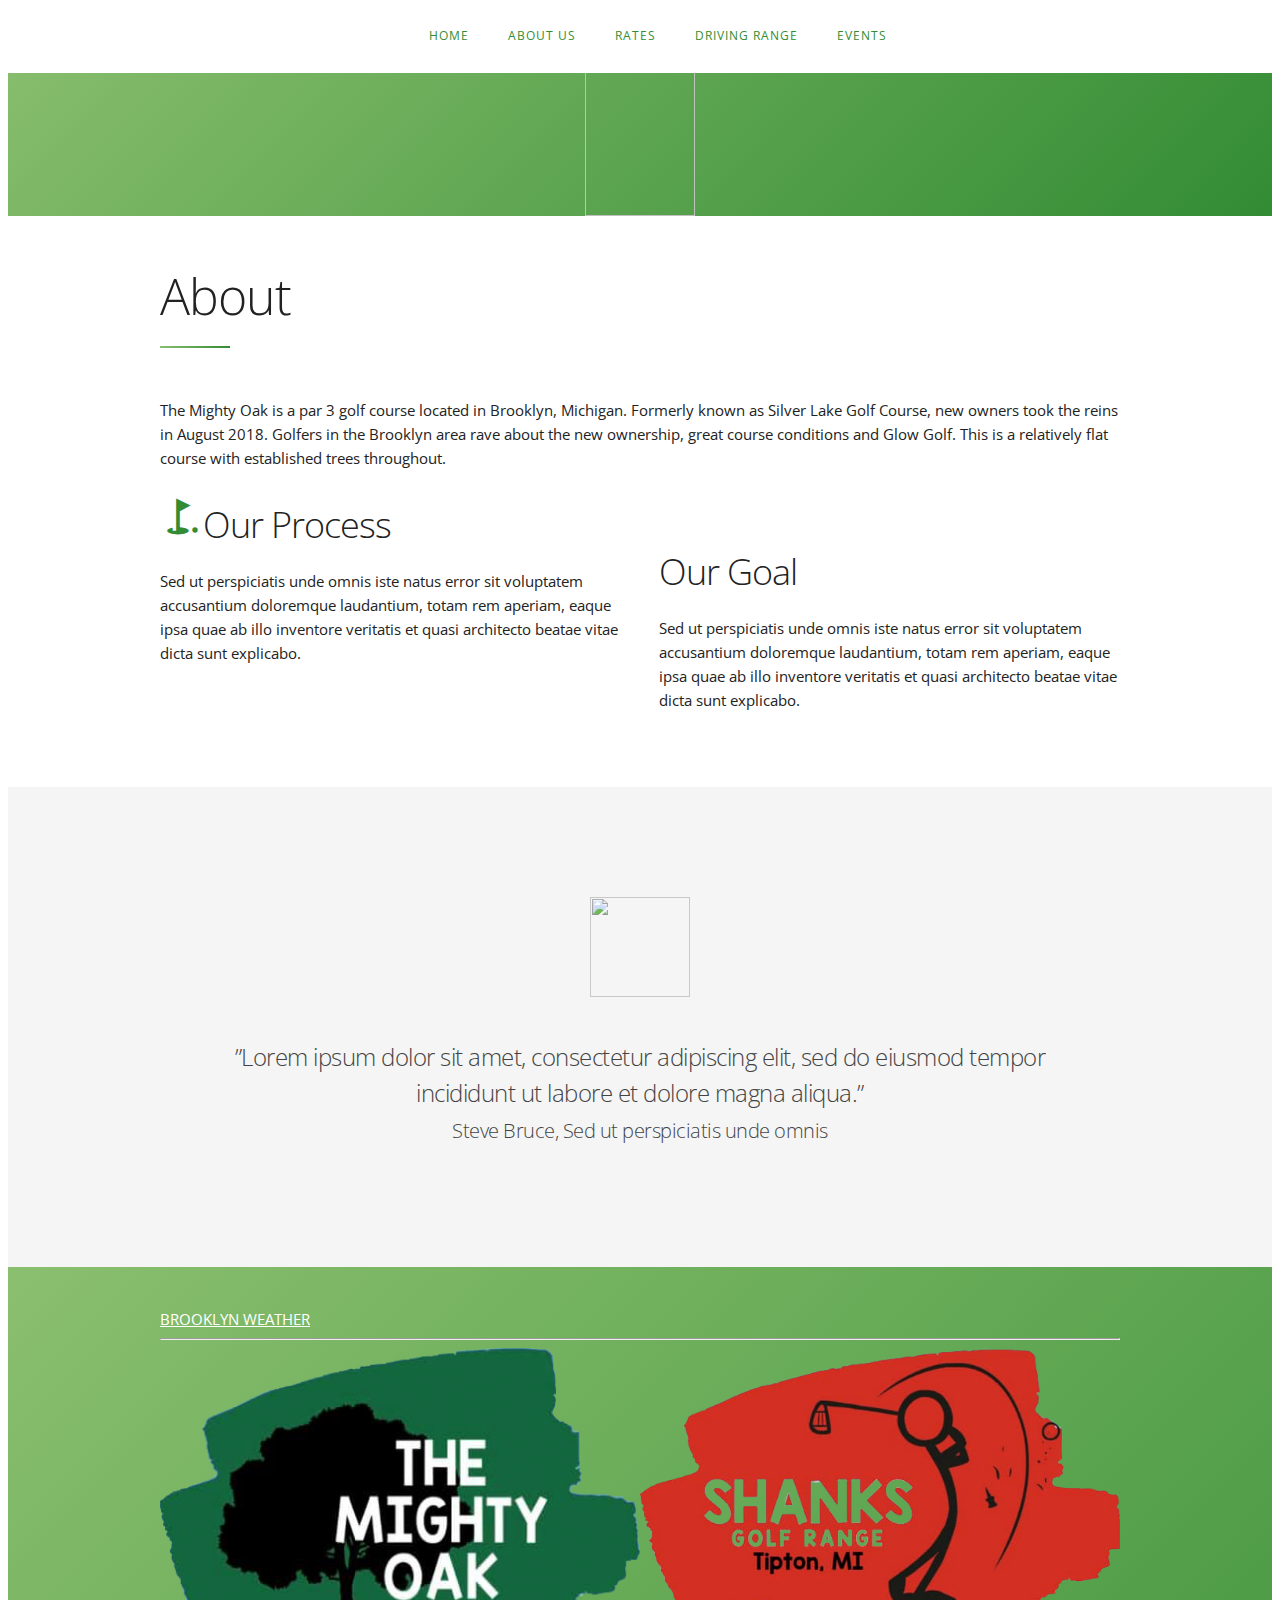
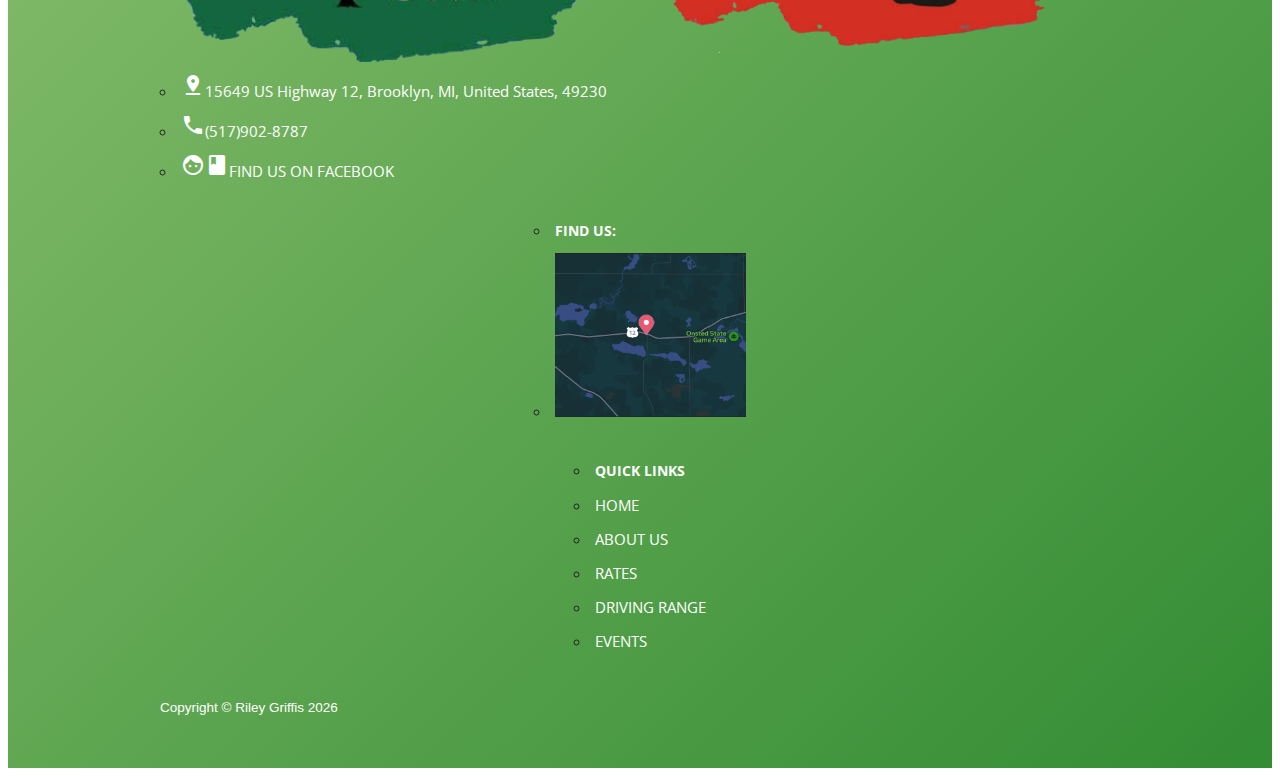
==== about-us.html @ 32f9f984 "Initial commit" ====
<!DOCTYPE html>
<html lang="en">
<head>
    <link rel="icon" 
    type="image/png" 
    href="">
    <meta charset="UTF-8" />
    <meta http-equiv="X-UA-Compatible" content="IE=edge" />
    <meta name="viewport" content="width=device-width, initial-scale=1.0, maximum-scale=1.0" />
    <meta name="description" content="">
    <meta name="robots" content="index,follow">
    <title>Mighty Oak Golf Course</title>
 

    <link rel="profile" href="https://gmpg.org/xfn/11" />
  
    <link rel='dns-prefetch' href='//fonts.googleapis.com' />
    <link rel='dns-prefetch' href='//s.w.org' />
    <link href='https://fonts.gstatic.com' crossorigin rel='preconnect' />
  
  

  
 

  <link href="https://fonts.googleapis.com/css2?family=Raleway:wght@400&display=swap" rel="stylesheet">
  <link rel='stylesheet' id='foundation-icons-css'  href='https://cdnjs.cloudflare.com/ajax/libs/foundicons/3.0.0/foundation-icons.css?ver=2.4.2.2' media='all' />

  <link rel="stylesheet" href="https://fonts.googleapis.com/icon?family=Material+Icons">
  

<!-- jQuery -->
<script src="https://ajax.googleapis.com/ajax/libs/jquery/3.5.1/jquery.min.js"></script>

<!-- Bootstrap JS -->
<link href="https://cdn.jsdelivr.net/npm/bootstrap@5.2.1/dist/css/bootstrap.min.css" rel="stylesheet" integrity="sha384-iYQeCzEYFbKjA/T2uDLTpkwGzCiq6soy8tYaI1GyVh/UjpbCx/TYkiZhlZB6+fzT" crossorigin="anonymous">
<script defer src="https://cdn.jsdelivr.net/npm/bootstrap@5.2.1/dist/js/bootstrap.bundle.min.js" integrity="sha384-u1OknCvxWvY5kfmNBILK2hRnQC3Pr17a+RTT6rIHI7NnikvbZlHgTPOOmMi466C8" crossorigin="anonymous"></script>


<!--My Styles-->
<link rel="stylesheet" href="CSS/mainStyle.css">
<link rel="stylesheet" href="CSS/hero-img.css">







<style>
  html {
  scroll-behavior: smooth;
}
</style>


</head>
<body>
  
<!-- Header Section
–––––––––––––––––––––––––––––––––––––––––––––––––– -->

<header id="header">
    <div class="main_nav sticky">
      <div class="container">
        <div class="mobile-toggle"> <span></span> <span></span> <span></span> </div>
        <nav>
          <ul>
            <li><a href="/index.html">Home</a></li>
            <li><a href="/about-us.html">About Us</a></li>
            <li><a href="/rates.html">Rates</a></li>
            <li><a href="/driving-range.html">Driving Range</a></li>
            <li><a href="/events.html">Events</a></li>
          </ul>
        </nav>
      </div>
    </div>






<!--------------------Video Section--------------------------->
<section class="hero-section position-relative">
    <img class="desktop-img"src="https://s3.amazonaws.com/rileyg.me/MightyOak/Images/png/cover-ai.png"></img>
   <img class="mobile-img" src="https://s3.amazonaws.com/rileyg.me/MightyOak/Images/png/courseSQ.png"></img>
    <div class="overlay position-absolute d-flex align-items-center justify-content-center font-weight-bold text-white h2 mb-0">
           
        <div class="title">

            <div><span class="typcn typcn-heart-outline icon heading"></span></div>
            <div class="smallsep heading"></div>
 </div>
    </div>

  </section>

 </header>
    

  
<!-- About Section
–––––––––––––––––––––––––––––––––––––––––––––––––– -->  
  
<section id="about">
  <div class="container">
    <div class="row">
      <h1>About</h1>
      <div class="block"></div>
      <p>The Mighty Oak is a par 3 golf course located in Brooklyn, Michigan. Formerly known as Silver Lake Golf Course, new owners took the reins in August 2018. Golfers in the Brooklyn area rave about the new ownership, great course conditions and Glow Golf. This is a relatively flat course with established trees throughout. </p>
    </div>
    <div class="row">
      <div class="six columns">
        <h3><i class="material-icons about-icon">golf_course</i>Our Process</h3>
        <p>Sed ut perspiciatis unde omnis iste natus error sit voluptatem accusantium doloremque laudantium, totam rem aperiam, eaque ipsa quae ab illo inventore veritatis et quasi architecto beatae vitae dicta sunt explicabo.</p>
      </div>
      <div class="six columns">
        <h3><i class="material-icons about-icon">sports_golf</i>Our Goal</h3>
        <p>Sed ut perspiciatis unde omnis iste natus error sit voluptatem accusantium doloremque laudantium, totam rem aperiam, eaque ipsa quae ab illo inventore veritatis et quasi architecto beatae vitae dicta sunt explicabo.</p>
      </div>

    </div>
  </div>
</section>
  
  <!-- Testimonials Section
  –––––––––––––––––––––––––––––––––––––––––––––––––– -->  
  
  <section id="testimonial">
    <div class="container">
      <div class="quoteLoop">
        <blockquote class="quote"> <img src="http://placehold.it/100x100" width="100" height="100" alt=""/>
          <h5>&nbsp;<br>
            &rdquo;Lorem ipsum dolor sit amet, consectetur adipiscing elit, sed do eiusmod tempor incididunt ut labore et dolore magna aliqua.&rdquo;<br>
            <small>Steve Bruce, Sed ut perspiciatis unde omnis</small></h5>
        </blockquote>
        <blockquote class="quote"> <img src="http://placehold.it/100x100" width="100" height="100" alt=""/>
          <h5>&nbsp;<br>
            &ldquo;Sed ut perspiciatis unde omnis iste natus error sit voluptatem accusantium doloremque laudantium, totam rem aperiam.&rdquo;<br>
            <small>Tom Jones, Sed ut perspiciatis unde omnis</small></h5>
        </blockquote>
      </div>
    </div>
  </section>
  

  
  <!-- Footer Section
  –––––––––––––––––––––––––––––––––––––––––––––––––– -->  
  
  <footer>
    <div class="container">
        <div class="row">
            <section id="custom_html-6" class="widget_text widget widget_custom_html"><div class="widget_text widget-wrap">
                <div class="textwidget custom-html-widget"><a class="weatherwidget-io" href="https://forecast7.com/en/42d11n84d21/49230/?unit=us" data-label_1="BROOKLYN" data-label_2="WEATHER" data-theme="original" >BROOKLYN WEATHER</a>
                    <script>
                    !function(d,s,id){var js,fjs=d.getElementsByTagName(s)[0];if(!d.getElementById(id)){js=d.createElement(s);js.id=id;js.src='https://weatherwidget.io/js/widget.min.js';fjs.parentNode.insertBefore(js,fjs);}}(document,'script','weatherwidget-io-js');
                    </script></div></div></section>
    
        </div>
        <hr>

      <div class="row">
        <div class="col-md-4 footer-column">
            <ul class="nav flex-column">
              <li class="nav-item logo-wrapper">
                <img class="footer-title" src="/Images/png/logo.png"></img>
                <img class="footer-title" src="/Images/png/Shanks-Logo.png"></img>
              </li>
              <li class="nav-item">
                <a class="footer-link" href="https://www.google.com/maps/place/The+Mighty+Oak+Par+3+Course+%26+Range/@42.0493101,-84.3012556,17z/data=!3m1!4b1!4m6!3m5!1s0x883d1f2924497d57:0xa40d5996869b6532!8m2!3d42.0493061!4d-84.2986753!16s%2Fg%2F11f8f_r0b6?entry=ttu"><i class="material-icons">pin_drop</i>15649 US Highway 12, Brooklyn, MI, United States, 49230</a>
              </li>
              <li class="nav-item">
                <a class="footer-link tel" href="tel:(517)902-8787"><i class="material-icons">call</i>(517)902-8787</a>
              </li>
              <li class="nav-item">
                <a class="footer-link" href="https://www.facebook.com/themightyoakpar3"> <i class="material-icons">facebook</i>FIND US ON FACEBOOK</a>
              </li>
            </ul>
          </div>
        <div class="col-md-4 footer-column">
          <ul class="nav flex-column">
            <li class="nav-item">
              <span class="footer-title">Find Us:</span>
            </li>
            <li class="nav-item">
                <a href="https://www.google.com/maps/place/The+Mighty+Oak+Par+3+Course+%26+Range/@42.0493101,-84.3012556,17z/data=!3m1!4b1!4m6!3m5!1s0x883d1f2924497d57:0xa40d5996869b6532!8m2!3d42.0493061!4d-84.2986753!16s%2Fg%2F11f8f_r0b6?entry=ttu" target="blank"><img class="footer-img" src="/Images/mapSQ.png"></img></a>
              </li>
            
          </ul>
        </div>
        <div class="col-md-4 footer-column">
          <ul class="nav flex-column">
            <li class="nav-item">
              <span class="footer-title">QUICK LINKS</span>
            </li>
            <li class="nav-item">
              <a class="footer-link" href="/index.html">HOME</a>
            </li>
            <li class="nav-item">
                <a class="footer-link" href="/index.html">ABOUT US</a>
            </li>
            <li class="nav-item">
                <a class="footer-link" href="/index.html">RATES</a>
            </li>

            <li class="nav-item">
                <a class="footer-link" href="/index.html">DRIVING RANGE</a>
            </li>
            <li class="nav-item">
                <a class="footer-link" href="/index.html">EVENTS</a>
            </li>
          </ul>
        </div>

      </div>
  
      <div class="text-center"><span class="copyright quick-links">Copyright &copy; Riley Griffis <script>document.write(new Date().getFullYear())</script>
      </span></div>

    </div>
  </footer>













<!-- jQuery -->
<script src="https://ajax.googleapis.com/ajax/libs/jquery/3.5.1/jquery.min.js"></script>

<!-- Bootstrap JS -->
<script defer src="https://cdn.jsdelivr.net/npm/bootstrap@5.2.1/dist/js/bootstrap.bundle.min.js" integrity="sha384-u1OknCvxWvY5kfmNBILK2hRnQC3Pr17a+RTT6rIHI7NnikvbZlHgTPOOmMi466C8" crossorigin="anonymous"></script>


 <script src="JS/mainScript.js"></script>
</body>
</html>
---- CSS/mainStyle.css ----
@import url("https://fonts.googleapis.com/css?family=Open+Sans:400,300");

/* Base Styles
********************************************************************* */
html {
	font-size: 62.5%;
}
body {
	font-size: 1.5em;
	line-height: 1.6;
	font-weight: 400;
	font-family: 'Open Sans', Helvetica, Arial, sans-serif;
	color: #222;
}


/* RESET RULES & HELPER CLASSES
–––––––––––––––––––––––––––––––––––––––––––––––––– */

  
  .cover {
    background-repeat: no-repeat;
    background-position: center;
    background-size: cover;
  }
  
  .overlay {
    top: 0;
    left: 0;
    right: 0;
    bottom: 0;
    background: var(--overlay);
  }
  
  .btn-outline-success {
    color: var(--green);
  }
  
  .btn-outline-success:hover,
  .btn-outline-success:not(:disabled):not(.disabled):active {
    background: var(--green);
  }
  
  .btn-outline-success,
  .btn-outline-success:hover,
  .btn-outline-success:not(:disabled):not(.disabled):active {
    border-color: var(--green);
  }


  .hero-section video {
    /*position: absolute;
    top: 0;
    left: 0;*/
    width: 100%;
    height: 100%;
    object-fit: cover;
  }
  
  .hero-section svg {
    bottom: 0;
    left: 0;
    height: 30vh;
  }
/* Grid
********************************************************************* */  
.container {
	position: relative;
	width: 100%;
	max-width: 960px;
	margin: 0 auto;
	padding: 0 20px;
	box-sizing: border-box;
}
.column, .columns {
	width: 100%;
	float: left;
	box-sizing: border-box;
}

/* For devices larger than 400px */
@media (min-width: 400px) {
.container {
	width: 85%;
	padding: 0;
}
}

/* For devices larger than 550px */
@media (min-width: 550px) {
.container {
	width: 80%;
}
.column,  .columns {
	margin-left: 4%;
}
.column:first-child,  .columns:first-child {
	margin-left: 0;
}
.one.column,  .one.columns {
	width: 4.66666666667%;
}
.two.columns {
	width: 13.3333333333%;
}
.three.columns {
	width: 22%;
}
.four.columns {
	width: 30.6666666667%;
}
.five.columns {
	width: 39.3333333333%;
}
.six.columns {
	width: 48%;
}
.seven.columns {
	width: 56.6666666667%;
}
.eight.columns {
	width: 65.3333333333%;
}
.nine.columns {
	width: 74.0%;
}
.ten.columns {
	width: 82.6666666667%;
}
.eleven.columns {
	width: 91.3333333333%;
}
.twelve.columns {
	width: 100%;
	margin-left: 0;
}
.one-third.column {
	width: 30.6666666667%;
}
.two-thirds.column {
	width: 65.3333333333%;
}
.one-half.column {
	width: 48%;
}
/* Offsets */
.offset-by-one.column,  .offset-by-one.columns {
	margin-left: 8.66666666667%;
}
.offset-by-two.column,  .offset-by-two.columns {
	margin-left: 17.3333333333%;
}
.offset-by-three.column,  .offset-by-three.columns {
	margin-left: 26%;
}
.offset-by-four.column,  .offset-by-four.columns {
	margin-left: 34.6666666667%;
}
.offset-by-five.column,  .offset-by-five.columns {
	margin-left: 43.3333333333%;
}
.offset-by-six.column,  .offset-by-six.columns {
	margin-left: 52%;
}
.offset-by-seven.column,  .offset-by-seven.columns {
	margin-left: 60.6666666667%;
}
.offset-by-eight.column,  .offset-by-eight.columns {
	margin-left: 69.3333333333%;
}
.offset-by-nine.column,  .offset-by-nine.columns {
	margin-left: 78.0%;
}
.offset-by-ten.column,  .offset-by-ten.columns {
	margin-left: 86.6666666667%;
}
.offset-by-eleven.column,  .offset-by-eleven.columns {
	margin-left: 95.3333333333%;
}
.offset-by-one-third.column,  .offset-by-one-third.columns {
	margin-left: 34.6666666667%;
}
.offset-by-two-thirds.column,  .offset-by-two-thirds.columns {
	margin-left: 69.3333333333%;
}
.offset-by-one-half.column,  .offset-by-one-half.columns {
	margin-left: 52%;
}
}
/* Typography
********************************************************************* */
h1, h2, h3, h4, h5, h6 {
	margin-top: 0;
	margin-bottom: 2rem;
	font-weight: 300;
}
h1 {
	font-size: 4.0rem;
	line-height: 1.2;
	letter-spacing: -.1rem;
}
h2 {
	font-size: 3.6rem;
	line-height: 1.25;
	letter-spacing: -.1rem;
}
h3 {
	font-size: 3.0rem;
	line-height: 1.3;
	letter-spacing: -.1rem;
}
h4 {
	font-size: 2.4rem;
	line-height: 1.35;
	letter-spacing: -.08rem;
}
h5 {
	font-size: 1.8rem;
	line-height: 1.5;
	letter-spacing: -.05rem;
}
h6 {
	font-size: 1.5rem;
	line-height: 1.6;
	letter-spacing: 0;
}

/* Larger than phablet */
@media (min-width: 550px) {
h1 {
	font-size: 5.0rem;
}
h2 {
	font-size: 4.2rem;
}
h3 {
	font-size: 3.6rem;
}
h4 {
	font-size: 3.0rem;
}
h5 {
	font-size: 2.4rem;
}
h6 {
	font-size: 1.5rem;
}
}
p {
	margin-top: 0;
}
/* Links
********************************************************************* */
a {
	color: #328c33;
}
a:hover {
	color: #0FA0CE;
}
/* Header Section
********************************************************************* */


header {
	display: -webkit-box;
	display: -webkit-flex;
	display: -ms-flexbox;
	display: flex;
	-webkit-box-pack: center;
	-webkit-justify-content: center;
	-ms-flex-pack: center;
	justify-content: center;
 width: 100%;
	height: 100vh;
    background: #8abf6f;
    background: -moz-linear-gradient(-45deg, #8abf6f 0%, #328c33 100%);
    background: -webkit-linear-gradient(-45deg, #8abf6f 0%, #328c33 100%);
    background: linear-gradient(135deg, #8abf6f 0%, #328c33 100%);
    filter: progid:DXImageTransform.Microsoft.gradient( startColorstr='#8abf6f', endColorstr='#328c33', GradientType=1 );
}
.title {
	-webkit-align-self: center;
	-ms-flex-item-align: center;
	align-self: center;
	padding: 2rem;
	max-width: 960px;
	text-align: center;
}
.title .smallsep {
	background: #fff;
	height: 2px;
	width: 70px;
	margin: auto;
	margin-top: 30px;
	margin-bottom: 30px;
}
.title h1 {
	font-size: 80px;
	font-weight: 300;
	text-transform: uppercase;
	line-height: 0.85;
	margin-bottom: 28px;
	margin: 0;
	padding: 0;
	color: #FFFFFF;
}
.title h2 {
	color: #FFFFFF;
	font-size: 16px;
	font-weight: 400;
	text-transform: uppercase;
	letter-spacing: 5px;
	margin-top: 50px;
}

@media only screen and (max-height: 700px) {
.title h1 {
	font-size: 80px;
}
}
.title p {
	max-width: 600px;
	margin: 0 auto;
	line-height: 150%;
}

@media only screen and (max-width: 500px) {
.title h1 {
	font-size: 65px;
}
}
.title .icon {
	color: #FFFFFF;
	font-size: 50px;
}
.main_nav {
	position: fixed;
	top: 0px;
	max-height: 50px;
	z-index: 999;
	width: 100%;
	padding-top: 17px;
	background: none;
	overflow: hidden;
	-webkit-transition: all 0.3s;
	transition: all 0.3s;
	opacity: 0;
	top: -100px;
	padding-bottom: 6px;
}

@media only screen and (max-width: 766px) {
.main_nav {
	padding-top: 10px;
}
}
.open-nav {
	max-height: 400px !important;
}
.sticky {
	background-color: #ffffff;
	opacity: 1;
	top: 0px;
}
nav {
	width: 100%;
	margin-top: 5px;
}

@media only screen and (max-width: 766px) {
nav {
	width: 100%;
}
}
nav ul {
	list-style: none;
	overflow: hidden;
	text-align: center;
}

@media only screen and (max-width: 766px) {
nav ul {
	padding-top: 0px;
	margin-bottom: 22px;
	text-align: center;
	width: 100%;
}
}
nav ul li {
	display: inline-block;
	margin-left: 35px;
	line-height: 1.5;
	letter-spacing: 1px;
}

@media only screen and (max-width: 766px) {
nav ul li {
	width: 100%;
	padding: 7px 0;
	margin: 0;
}
nav ul li:first-child {
	margin-top: 70px;
}
}
nav ul a {
	text-transform: uppercase;
	font-size: 12px;
	text-decoration: none;
}
nav ul a:hover {
	color: #CFCFCF;
}
.mobile-toggle {
	display: none;
	cursor: pointer;
	font-size: 20px;
	position: absolute;
	right: 22px;
	top: 0;
	width: 30px;
}

@media only screen and (max-width: 766px) {
.mobile-toggle {
	display: block;
}
}
.mobile-toggle span {
	width: 30px;
	height: 4px;
	margin-bottom: 6px;
	background: #000000;
	display: block;
}
.scroll-down {
	position: absolute;
	left: 50%;
	bottom: 5vh;
	display: block;
	text-align: center;
	font-size: 20px;
	z-index: 100;
	text-decoration: none;
	text-shadow: 0;
	width: 13px;
	height: 13px;
	border-bottom: 2px solid #fff;
	border-right: 2px solid #fff;
	z-index: 9;
	-webkit-transform: translate(-50%, 0%) rotate(45deg);
	-moz-transform: translate(-50%, 0%) rotate(45deg);
	transform: translate(-50%, 0%) rotate(45deg);
	-webkit-animation: fade_move_down 2s ease-in-out infinite;
	-moz-animation: fade_move_down 2s ease-in-out infinite;
	animation: fade_move_down 2s ease-in-out infinite;
}


/*animated scroll arrow animation*/
@-webkit-keyframes fade_move_down {
 0% {
-webkit-transform:translate(0, -10px) rotate(45deg);
opacity: 0;
}
 50% {
opacity: 1;
}
 100% {
-webkit-transform:translate(0, 10px) rotate(45deg);
opacity: 0;
}
}
@-moz-keyframes fade_move_down {
 0% {
-moz-transform:translate(0, -10px) rotate(45deg);
opacity: 0;
}
 50% {
opacity: 1;
}
 100% {
-moz-transform:translate(0, 10px) rotate(45deg);
opacity: 0;
}
}
@keyframes fade_move_down {
 0% {
transform:translate(0, -10px) rotate(45deg);
opacity: 0;
}
 50% {
opacity: 1;
}
 100% {
transform:translate(0, 10px) rotate(45deg);
opacity: 0;
}
}

/* Team Section
********************************************************************* */
#team {
	padding: 50px 0 100px 0;
}
#team .icon {
	font-size: 26px;
}
/* Skills Section
********************************************************************* */
#skills {
	padding: 100px 0 100px 0;
	background-color: #F5F5F5;
}
.progressBar {
	margin-bottom: 26px;
	margin-bottom: 1.66em;
}
.progressBar h4 {
	font-size: 16px;
	text-transform: none;
	margin-bottom: 7px;
	margin-bottom: .33em;
}
.progressBarContainer {
	width: 100%;
	height: 8px;
	background: #E1E1E1;
	overflow: hidden;
}
.progressBarValue {
	height: 8px;
	float: left;
	background: #8abf6f; /* Old browsers */
background: -moz-linear-gradient(-45deg, #8abf6f 0%, #328c33 100%);
background: -webkit-linear-gradient(-45deg, #8abf6f 0%, #328c33 100%);
background: linear-gradient(135deg, #8abf6f 0%, #328c33 100%);
}
.value-00 {
	width: 0;
}
.value-10 {
	width: 10%;
}
.value-20 {
	width: 20%;
}
.value-30 {
	width: 30%;
}
.value-40 {
	width: 40%;
}
.value-50 {
	width: 50%;
}
.value-60 {
	width: 60%;
}
.value-70 {
	width: 70%;
}
.value-80 {
	width: 80%;
}
.value-90 {
	width: 90%;
}
.value-100 {
	width: 100%;
}
/* Portfolio Section
********************************************************************* */
#portfolio {
	padding: 100px 0 100px 0;
}
.image {
	background-color: #5a5a5a;
	width: 100%;
	height: auto;
	margin-left: auto;
	margin-right: auto;
	transition: .5s;
}
.image:hover {
	opacity: 0.6;
	transition: .3s;
	background-image: url(../images/hoverbg.png);
	background-repeat: no-repeat;
	background-position: center;
}

/* Testimonial Section
********************************************************************* */
#testimonial {
	background-color: #F5F5F5;
	padding: 100px 0 100px 0;
}
.quoteLoop {
	height: auto;
	width: 100%;
	margin: 0 auto;
	position: relative;
}
.quote {
	margin: 10px 30px;
	height: inherit;
	top: 0px;
	display: none;
	text-align: center;
}
/* Contact Section
********************************************************************* */
#contact {
	padding: 100px 0 100px 0;
}
input[type="email"], input[type="number"], input[type="search"], input[type="text"], input[type="tel"], input[type="url"], input[type="password"], textarea, select {
	height: 38px;
	padding: 6px 10px; /* The 6px vertically centers text on FF, ignored by Webkit */
	background-color: #F5F5F5;
	border: none;
	box-shadow: none;
	box-sizing: border-box;
	border-radius: 0;
	outline: none;
}
textarea {
	min-height: 250px;
}
input[type="submit"] {
	display: inline-block;
	height: 38px;
	padding: 0 30px;
	color: #fff;
	text-align: center;
	font-size: 11px;
	font-weight: 600;
	line-height: 38px;
	letter-spacing: .1rem;
	text-transform: uppercase;
	text-decoration: none;
	white-space: nowrap;
	background: #328c33;
	border-radius: 0px;
	border: 0;
	cursor: pointer;
	box-sizing: border-box;
}
input[type="submit"]:hover {
	background: #8abf6f;
	text-decoration: none;
}
/* Footer Section
********************************************************************* */

footer a {
	color: #fff;
  }
  
 footer a:hover {
	color: #8abf6f;
	text-decoration: none;
  }
  
  ::selection {
	background: #8abf6f;
	text-shadow: none;
  }
  
  
  .footer-column:not(:first-child) {
	padding-top: 2rem;
  }
  @media (min-width: 768px) {
	.footer-column:not(:first-child) {
	  padding-top: 0rem;
	}

.footer-img{
	max-width: 15vw;
}

  }
  @media (max-width: 768px) {

	.footer-img{
		max-width: 55vw;
	}
  }
  .footer-column {
	text-align: center;
  }
  .footer-column .nav-item .nav-link {
	padding: 0.1rem 0;
  }
  .footer-column .nav-item span.nav-link {
	color: #fff;
  }
  .footer-column .nav-item span.footer-title {
	font-size: 14px;
	font-weight: 700;
	color: #fff;
	text-transform: uppercase;
  }
  .footer-column .nav-item .fas {
	margin-right: 0.5rem;
  }
  .footer-column ul {
	display: inline-block;
  }
  @media (min-width: 768px) {
	.footer-column ul {
	  text-align: left;
	}
  }
  
  ul.social-buttons {
	margin-bottom: 0;
  }
  
  ul.social-buttons li a:active,
  ul.social-buttons li a:focus,
  ul.social-buttons li a:hover {
	background-color: #fec503;
  }
  
  ul.social-buttons li a {
	font-size: 20px;
	line-height: 40px;
	display: block;
	width: 40px;
	height: 40px;
	-webkit-transition: all 0.3s;
	-moz-transition: all 0.3s;
	transition: all 0.3s;
	color: #fff;
	border-radius: 100%;
	outline: 0;
	background-color: #1a1d20;
  }
  
  footer .quick-links {
	font-size: 90%;
	line-height: 40px;
	margin-bottom: 0;
	text-transform: none;
	font-family: Montserrat, "Helvetica Neue", Helvetica, Arial, sans-serif;
  }
  
  .copyright {
	color: white;
  }
  
  .fa-ellipsis-h {
	color: white;
	padding: 2rem 0;
  }



footer {
	min-height: 120px;
	padding: 40px 0 40px 0;
	background: #69a74e; /* Old browsers */
    background: -moz-linear-gradient(-45deg, #8abf6f 0%, #328c33 100%);
    background: -webkit-linear-gradient(-45deg, #8abf6f 0%, #328c33 100%);
    background: linear-gradient(135deg, #8abf6f 0%, #328c33 100%);
filter: progid:DXImageTransform.Microsoft.gradient( startColorstr='#69a74e', endColorstr='#288fca', GradientType=1 );

	box-sizing: border-box;
}
footer p {
	color: #FFFFFF;
	margin: 20px 0 0 0;
}
.socialIcons {
	font-size: 34px;
	color: rgba(255, 255, 255, 0.7);
}
.logo-wrapper
{
	display: flex;
	flex-direction: row;
}

.logo-wrapper img{
	max-width: 50%;
}
.footer-link{
	text-decoration: none;
}
/* Lists
********************************************************************* */
ul {
	list-style: circle inside;
}
ol {
	list-style: decimal inside;
}
ol, ul {
	padding-left: 0;
	margin-top: 0;
}
ul ul, ul ol, ol ol, ol ul {
	margin: 1.5rem 0 1.5rem 3rem;
	font-size: 90%;
}
li {
	margin-bottom: 1rem;
}
/* Spacing
********************************************************************* */
button, .button {
	margin-bottom: 1rem;
}
input, textarea, select, fieldset {
	margin-bottom: 1.5rem;
}
pre, blockquote, dl, figure, table, p, ul, ol, form {
	margin-bottom: 2.5rem;
}
/* Utilities
********************************************************************* */
.u-full-width {
	width: 100%;
	box-sizing: border-box;
}
.u-max-full-width {
	max-width: 100%;
	box-sizing: border-box;
}
.u-pull-right {
	float: right;
}
.u-pull-left {
	float: left;
}
/* Clearing
********************************************************************* */
.container:after, .row:after, .u-cf {
	content: "";
	display: table;
	clear: both;
}
/* Misc
********************************************************************* */

.icon {
	padding-right: 10px;
	color: #8abf6f;
}
.block {
	width: 70px;
	height: 2px;
    background: #8abf6f;
    background: -moz-linear-gradient(-45deg, #8abf6f 0%, #328c33 100%);
    background: -webkit-linear-gradient(-45deg, #8abf6f 0%, #328c33 100%);
    background: linear-gradient(135deg, #8abf6f 0%, #328c33 100%);
	margin-bottom: 50px;
}
---- CSS/hero-img.css ----
.hero-section img {
    width: 100%;
    height: 100%;
    object-fit: cover;
  }
header{
    height: unset;
}
/* About Section
********************************************************************* */

#about {
	padding: 50px 0 50px 0;
}
.about-icon{
    font-size: 120%;
    color: #328c33;
    /*#8abf6f <- Light green */
}

  /*Desktop*/
  @media only screen and (min-width: 767px) {
    .mobile-img{
        display: none;
    }

    }
 /*Mobile*/
  @media only screen and (max-width: 766px) {
    .desktop-img{
        display: none;
    }
    .hero-section img {
        width: 100%;
        height: 100%;
        object-fit: cover;
      }

    }
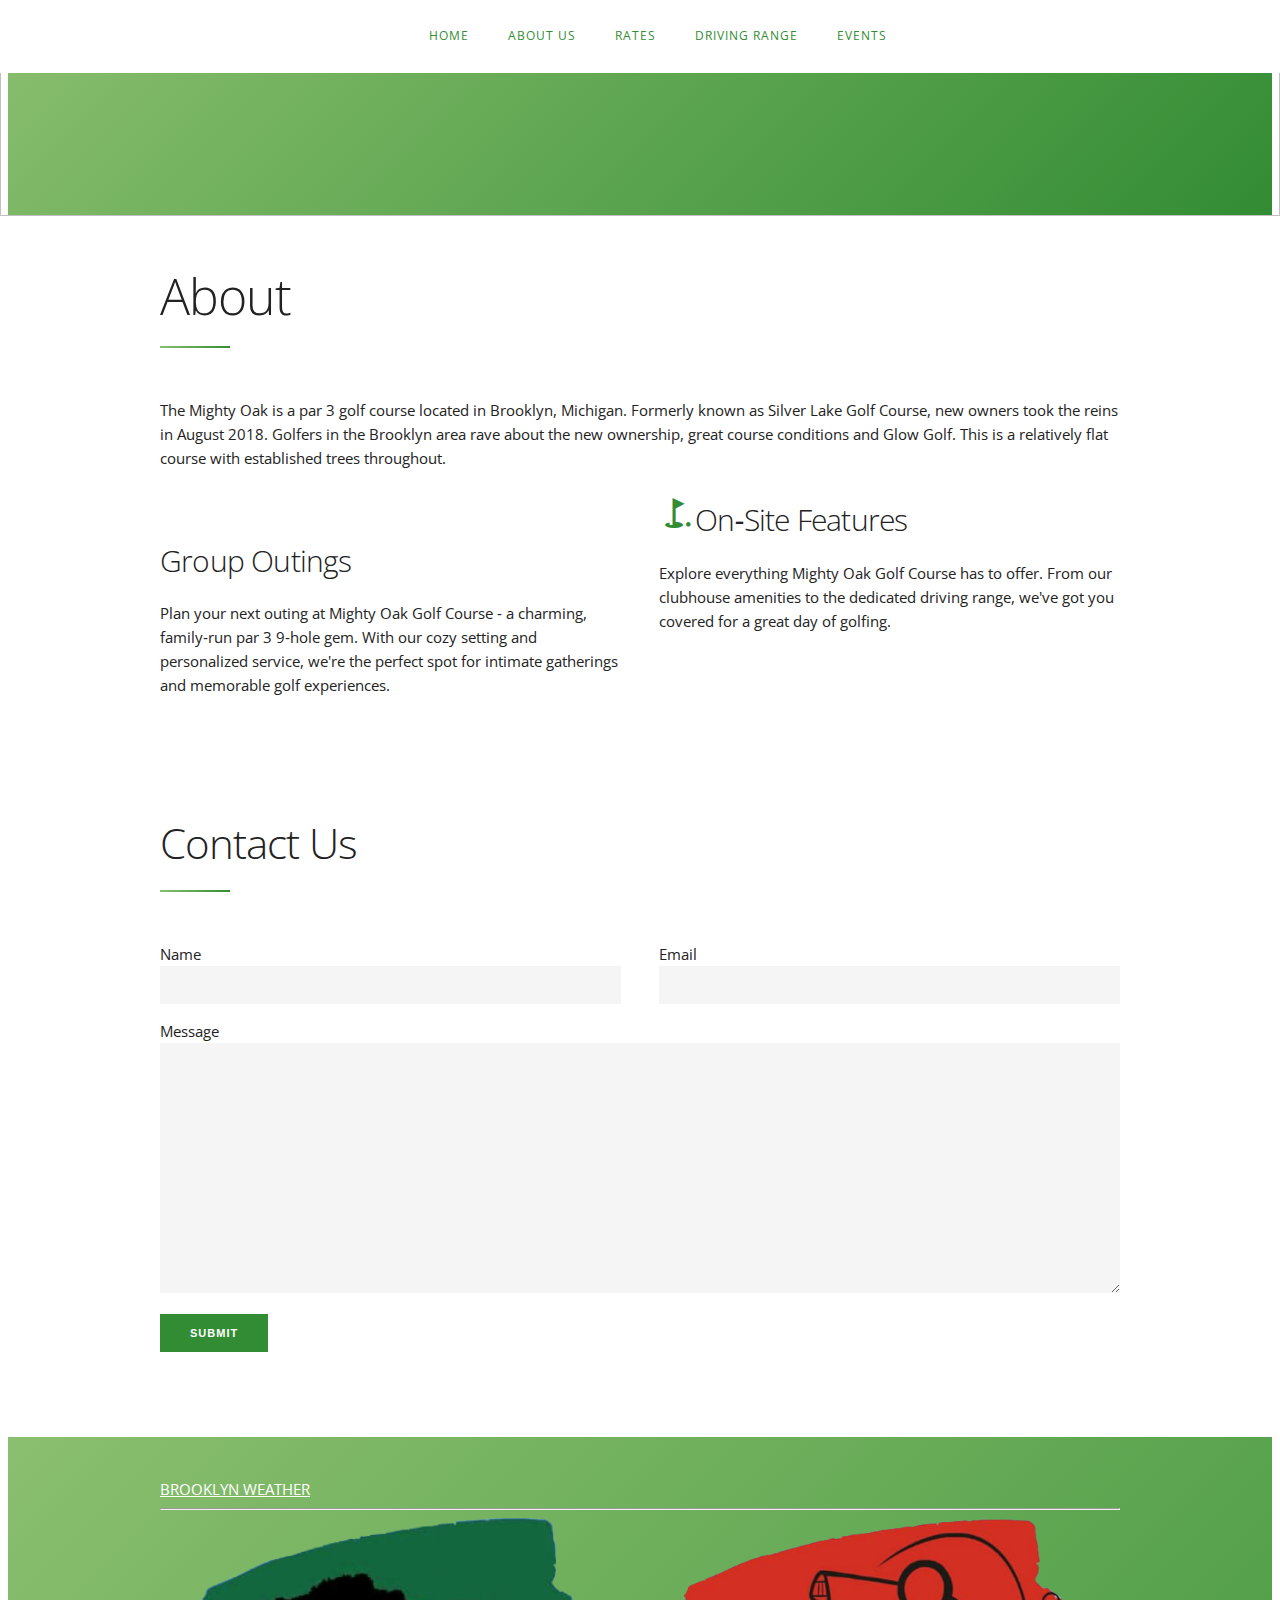
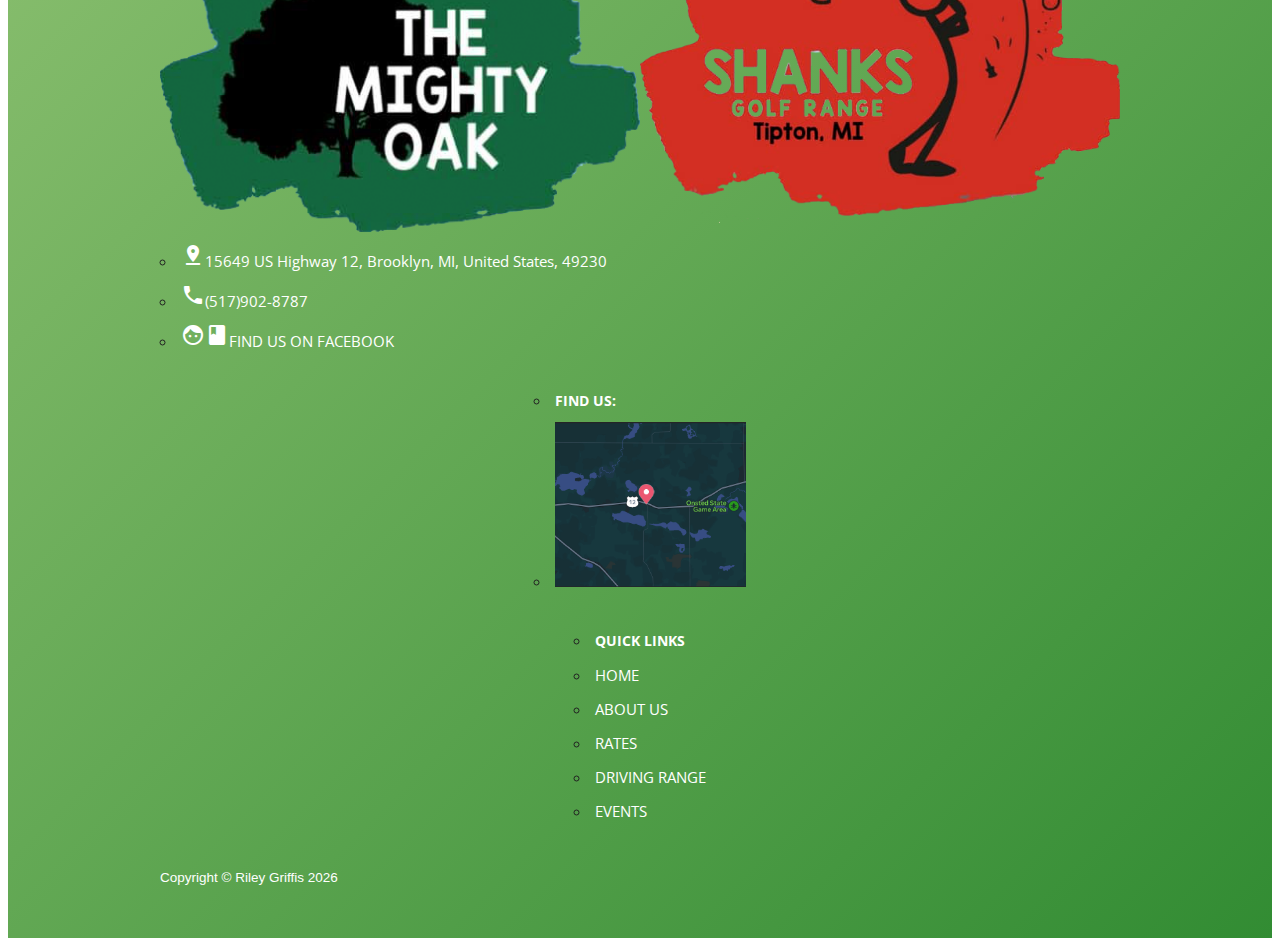
==== commit 537df9bb: "Finished About, rates, and driving range pages" ====
--- a/about-us.html
+++ b/about-us.html
@@ -112,37 +112,46 @@
     </div>
     <div class="row">
       <div class="six columns">
-        <h3><i class="material-icons about-icon">golf_course</i>Our Process</h3>
-        <p>Sed ut perspiciatis unde omnis iste natus error sit voluptatem accusantium doloremque laudantium, totam rem aperiam, eaque ipsa quae ab illo inventore veritatis et quasi architecto beatae vitae dicta sunt explicabo.</p>
+        <h4><i class="material-icons about-icon">sports_golf</i>Group Outings</h4>
+        <p>Plan your next outing at Mighty Oak Golf Course &hyphen; a charming, family&hyphen;run par 3 9&hyphen;hole gem. With our cozy setting and personalized service, we're the perfect spot for intimate gatherings and memorable golf experiences.</p>
       </div>
       <div class="six columns">
-        <h3><i class="material-icons about-icon">sports_golf</i>Our Goal</h3>
-        <p>Sed ut perspiciatis unde omnis iste natus error sit voluptatem accusantium doloremque laudantium, totam rem aperiam, eaque ipsa quae ab illo inventore veritatis et quasi architecto beatae vitae dicta sunt explicabo.</p>
-      </div>
+        <h4><i class="material-icons about-icon">golf_course</i>On&hyphen;Site Features</h4>
+        <p>Explore everything Mighty Oak Golf Course has to offer. From our clubhouse amenities to the dedicated driving range, we've got you covered for a great day of golfing.</p>
+      </div>
+
 
     </div>
   </div>
 </section>
   
-  <!-- Testimonials Section
+  <!-- Contact Section
   –––––––––––––––––––––––––––––––––––––––––––––––––– -->  
   
-  <section id="testimonial">
+  <section id="contact">
     <div class="container">
-      <div class="quoteLoop">
-        <blockquote class="quote"> <img src="http://placehold.it/100x100" width="100" height="100" alt=""/>
-          <h5>&nbsp;<br>
-            &rdquo;Lorem ipsum dolor sit amet, consectetur adipiscing elit, sed do eiusmod tempor incididunt ut labore et dolore magna aliqua.&rdquo;<br>
-            <small>Steve Bruce, Sed ut perspiciatis unde omnis</small></h5>
-        </blockquote>
-        <blockquote class="quote"> <img src="http://placehold.it/100x100" width="100" height="100" alt=""/>
-          <h5>&nbsp;<br>
-            &ldquo;Sed ut perspiciatis unde omnis iste natus error sit voluptatem accusantium doloremque laudantium, totam rem aperiam.&rdquo;<br>
-            <small>Tom Jones, Sed ut perspiciatis unde omnis</small></h5>
-        </blockquote>
-      </div>
+      <h2>Contact Us</h2>
+      <div class="block"></div>
+      <form>
+        <div class="row">
+          <div class="six columns">
+            <label for="exampleRecipientInput">Name</label>
+            <input class="u-full-width" type="text">
+          </div>
+          <div class="six columns">
+            <label for="exampleEmailInput">Email</label>
+            <input class="u-full-width" type="email">
+          </div>
+        </div>
+        <div class="row">
+          <label for="exampleMessage">Message</label>
+          <textarea class="u-full-width"></textarea>
+          <input class="button-primary" type="submit" value="Submit">
+        </div>
+      </form>
     </div>
   </section>
+
   
 
   
--- a/CSS/mainStyle.css
+++ b/CSS/mainStyle.css
@@ -271,7 +271,6 @@
 	-ms-flex-pack: center;
 	justify-content: center;
  width: 100%;
-	height: 100vh;
     background: #8abf6f;
     background: -moz-linear-gradient(-45deg, #8abf6f 0%, #328c33 100%);
     background: -webkit-linear-gradient(-45deg, #8abf6f 0%, #328c33 100%);
@@ -593,8 +592,8 @@
 /* Testimonial Section
 ********************************************************************* */
 #testimonial {
-	background-color: #F5F5F5;
-	padding: 100px 0 100px 0;
+	min-height: max-content;
+	padding: 100px 0 10vh 0;
 }
 .quoteLoop {
 	height: auto;
@@ -612,7 +611,7 @@
 /* Contact Section
 ********************************************************************* */
 #contact {
-	padding: 100px 0 100px 0;
+	padding: 5vh 0 5vh 0;
 }
 input[type="email"], input[type="number"], input[type="search"], input[type="text"], input[type="tel"], input[type="url"], input[type="password"], textarea, select {
 	height: 38px;
--- a/CSS/hero-img.css
+++ b/CSS/hero-img.css
@@ -1,5 +1,5 @@
 .hero-section img {
-    width: 100%;
+    width: 100vw;
     height: 100%;
     object-fit: cover;
   }
@@ -16,6 +16,15 @@
     font-size: 120%;
     color: #328c33;
     /*#8abf6f <- Light green */
+}
+#range-rates{
+  padding: 5vh 0 0 0;
+}
+.rolling-img{
+  max-width: 100%;
+}
+.columns h4{
+  text-wrap: pretty;
 }
 
   /*Desktop*/
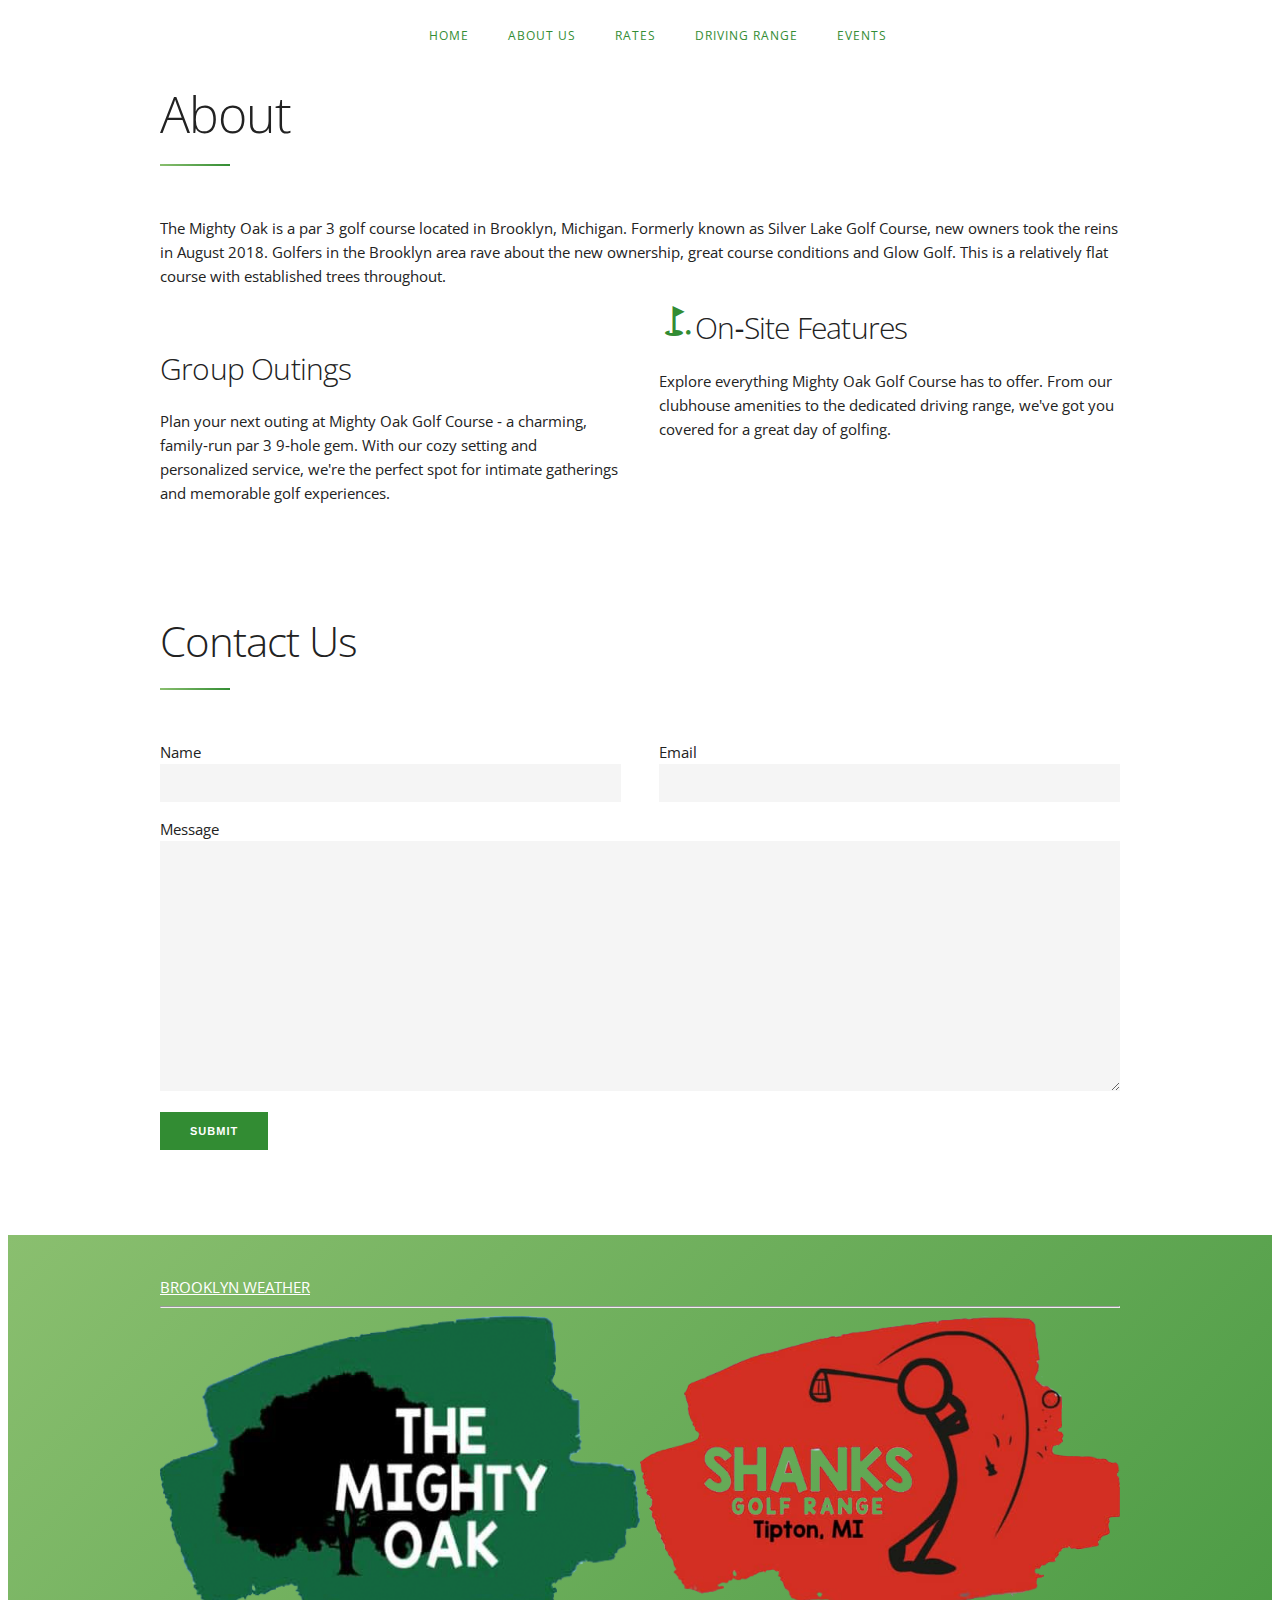
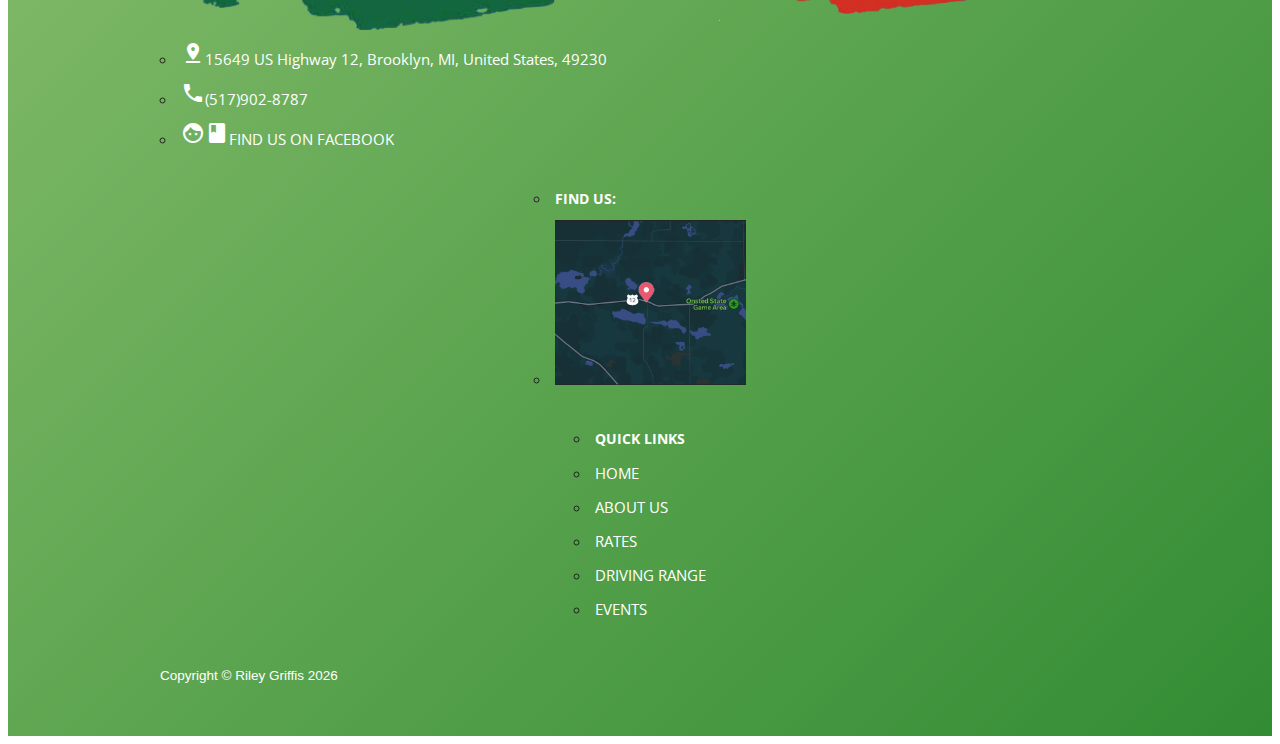
==== commit 51c092f9: "Done besides Events" ====
--- a/about-us.html
+++ b/about-us.html
@@ -85,14 +85,7 @@
 <section class="hero-section position-relative">
     <img class="desktop-img"src="https://s3.amazonaws.com/rileyg.me/MightyOak/Images/png/cover-ai.png"></img>
    <img class="mobile-img" src="https://s3.amazonaws.com/rileyg.me/MightyOak/Images/png/courseSQ.png"></img>
-    <div class="overlay position-absolute d-flex align-items-center justify-content-center font-weight-bold text-white h2 mb-0">
-           
-        <div class="title">
-
-            <div><span class="typcn typcn-heart-outline icon heading"></span></div>
-            <div class="smallsep heading"></div>
- </div>
-    </div>
+
 
   </section>
 
--- a/CSS/mainStyle.css
+++ b/CSS/mainStyle.css
@@ -255,7 +255,7 @@
 	color: #328c33;
 }
 a:hover {
-	color: #0FA0CE;
+	color: #8abf6f;
 }
 /* Header Section
 ********************************************************************* */
@@ -309,7 +309,7 @@
 	font-weight: 400;
 	text-transform: uppercase;
 	letter-spacing: 5px;
-	margin-top: 50px;
+	margin-top: 0%;
 }
 
 @media only screen and (max-height: 700px) {
@@ -432,70 +432,12 @@
 	background: #000000;
 	display: block;
 }
-.scroll-down {
-	position: absolute;
-	left: 50%;
-	bottom: 5vh;
-	display: block;
-	text-align: center;
-	font-size: 20px;
-	z-index: 100;
-	text-decoration: none;
-	text-shadow: 0;
-	width: 13px;
-	height: 13px;
-	border-bottom: 2px solid #fff;
-	border-right: 2px solid #fff;
-	z-index: 9;
-	-webkit-transform: translate(-50%, 0%) rotate(45deg);
-	-moz-transform: translate(-50%, 0%) rotate(45deg);
-	transform: translate(-50%, 0%) rotate(45deg);
-	-webkit-animation: fade_move_down 2s ease-in-out infinite;
-	-moz-animation: fade_move_down 2s ease-in-out infinite;
-	animation: fade_move_down 2s ease-in-out infinite;
-}
-
-
-/*animated scroll arrow animation*/
-@-webkit-keyframes fade_move_down {
- 0% {
--webkit-transform:translate(0, -10px) rotate(45deg);
-opacity: 0;
-}
- 50% {
-opacity: 1;
-}
- 100% {
--webkit-transform:translate(0, 10px) rotate(45deg);
-opacity: 0;
-}
-}
-@-moz-keyframes fade_move_down {
- 0% {
--moz-transform:translate(0, -10px) rotate(45deg);
-opacity: 0;
-}
- 50% {
-opacity: 1;
-}
- 100% {
--moz-transform:translate(0, 10px) rotate(45deg);
-opacity: 0;
-}
-}
-@keyframes fade_move_down {
- 0% {
-transform:translate(0, -10px) rotate(45deg);
-opacity: 0;
-}
- 50% {
-opacity: 1;
-}
- 100% {
-transform:translate(0, 10px) rotate(45deg);
-opacity: 0;
-}
-}
+
+
+
+
+
+
 
 /* Team Section
 ********************************************************************* */
@@ -815,7 +757,7 @@
 input, textarea, select, fieldset {
 	margin-bottom: 1.5rem;
 }
-pre, blockquote, dl, figure, table, p, ul, ol, form {
+pre, blockquote, dl, figure, table, ul, ol, form {
 	margin-bottom: 2.5rem;
 }
 /* Utilities
@@ -857,3 +799,27 @@
     background: linear-gradient(135deg, #8abf6f 0%, #328c33 100%);
 	margin-bottom: 50px;
 }
+
+
+.range-header{
+	height: 100%;
+	display: flex;
+	flex-direction: column;
+}
+
+  /*Desktop*/
+  @media only screen and (min-width: 767px) {
+
+	.range-header{
+		justify-content: center;
+	}
+
+    }
+ /*Mobile*/
+  @media only screen and (max-width: 766px) {
+
+	.range-header{
+		justify-content: flex-end;
+	}
+
+    }--- a/CSS/hero-img.css
+++ b/CSS/hero-img.css
@@ -45,4 +45,8 @@
         object-fit: cover;
       }
 
+      .video-section{
+        height: 70vh;
+      }
+
     }
